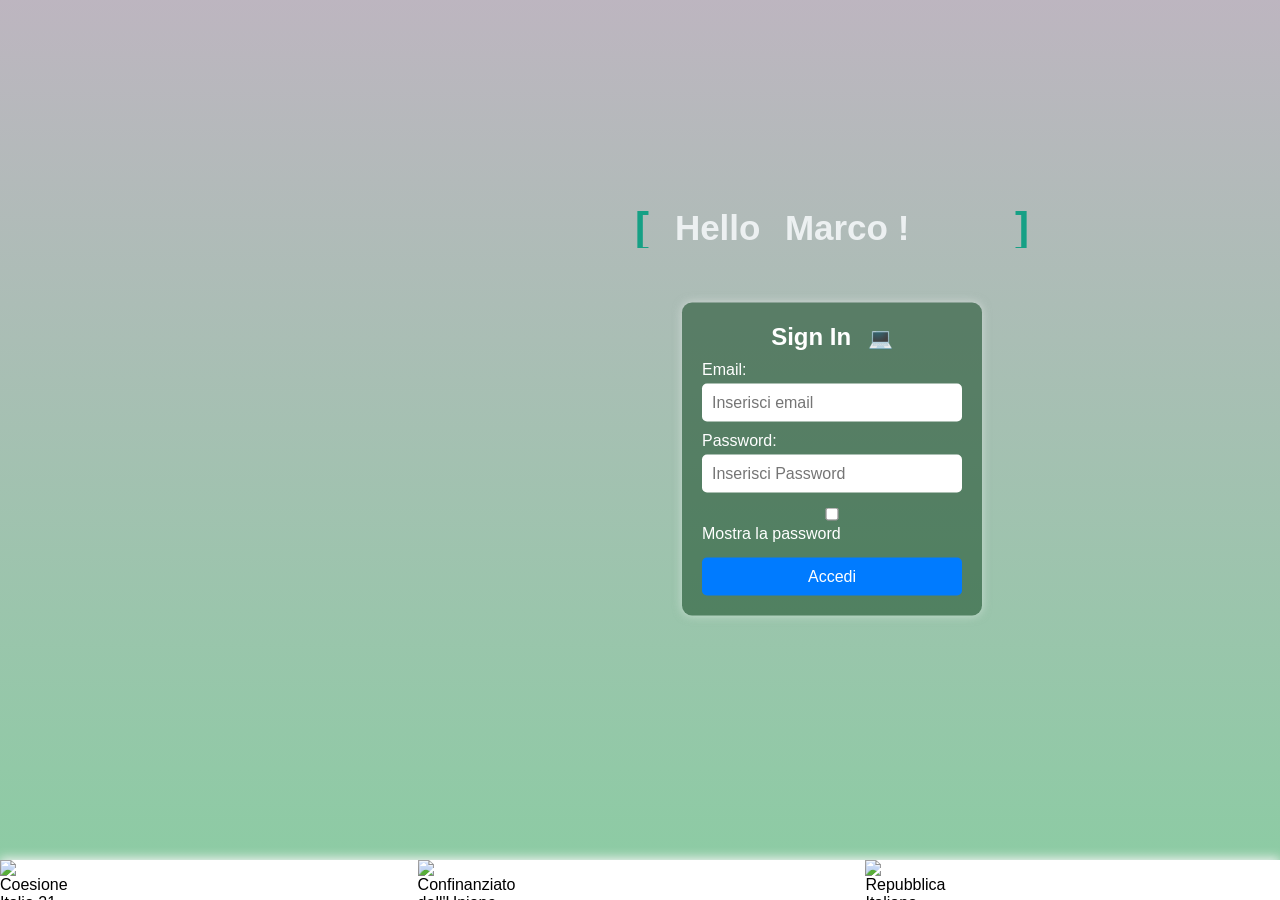
==== signin/index.html @ ffd9a622 "text animation" ====
<!DOCTYPE html>
<html lang="en">
<head>
    <meta charset="UTF-8">
    <meta http-equiv="X-UA-Compatible" content="IE=edge">
    <meta name="viewport" content="width=device-width, initial-scale=1.0">
    <title>Registro Elettronico</title>
    <link rel="stylesheet" href="signin.css">
</head>
<body>
    <div class="container"> 
        <div class="container"> 
            <div class="login-box">
                <h2>Sign In <span style="font-size:20px; padding-left: 10px;">&#128187;</span></h2>
                <form onsubmit="return valida()">
                    <label for="email">Email:</label>
                    <input type="email" id="email" placeholder="Inserisci email" required>
    
                    <label for="password">Password:</label>
                    <input type="password" id="password" placeholder="Inserisci Password" name="password" required>
    
                    <label for="showPassword">
                        <input type="checkbox" id="showPassword" onclick="togglePassword()"> Mostra la password
                    </label>
    
                    <button type="submit">Accedi</button>
                </form>
            </div>
        </div>

        <div class="soci">
            <img src="https://icsrovellasca.edu.it/wp-content/uploads/2024/09/ita-estate.jpg" alt="Coesione Italia 21-27">
            <img src="https://www.indire.it/wp-content/uploads/2023/03/IT-Cofinanziato-dallUnione-europea_POS-scaled.jpg"
                alt="Confinanziato dall'Unione Europea">
            <img src="https://upload.wikimedia.org/wikipedia/commons/thumb/0/00/Emblem_of_Italy.svg/1200px-Emblem_of_Italy.svg.png"
                alt="Repubblica Italiana">
            <img src="https://www.comune.osimo.an.it/wp-content/uploads/2020/11/Schermata-2020-11-03-alle-15.44.06.png"
                alt="Regione Marche">
        </div>

    </div>

    <!-- text animation -->
    <link href="https://fonts.googleapis.com/css?family=Lato" rel="stylesheet">

    <div class="content">
      <div class="content__container">
        <p class="content__container__text">
          Hello
        </p>
        
        <ul class="content__container__list">
          <li class="content__container__list__item">Marco !</li>
          <li class="content__container__list__item">Alessio !</li>
          <li class="content__container__list__item">Nicola !</li>
          <li class="content__container__list__item">Rodolfo !</li>
          <li class="content__container__list__item">Elisa !</li>
          <li class="content__container__list__item">Angelo !</li>
          <li class="content__container__list__item">Andrea !</li>
          <li class="content__container__list__item">Riccardo !</li>
          <li class="content__container__list__item">Gianmarco !</li>
          <li class="content__container__list__item">Francesco !</li>
          <li class="content__container__list__item">Melissio !</li>
          <li class="content__container__list__item">Samuele !</li>
        </ul>
      </div>
    </div>
    
    <script src="signin.js"></script>
</body>
</html>
---- signin/signin.css ----
* {
    margin: 0;
    padding: 0;
    box-sizing: border-box;
    font-family: Arial, sans-serif;
}

body {
    height: 100vh;
    background: linear-gradient(to bottom, rgba(161, 150, 165, 0.7), rgba(23, 154, 71, 0.5)),url("file:///Users/macu/Desktop/register/its-school-register-frontend/signin/its.png") no-repeat center center fixed;
    background-size: cover;
    display: flex;
    justify-content: center;
    align-items: center;
}

.login-box {
    background: rgba(8, 63, 25, 0.5);
    padding: 20px;
    border-radius: 10px;
    box-shadow: 0 0 10px rgba(247, 247, 247, 0.5);
    width: 300px;
    color: white;
    text-align: center;
    position: absolute;
    top: 51%;
    left: 65%;
    transform: translate(-50%, -50%);
}

.login-box label {
    display: block;
    margin-top: 10px;
    text-align: left;
}

.login-box input {
    width: 100%;
    padding: 10px;
    margin-top: 5px;
    border: none;
    border-radius: 5px;
    font-size: 16px;
}

.login-box button {
    width: 100%;
    padding: 10px;
    margin-top: 15px;
    border: none;
    border-radius: 5px;
    background: #007bff;
    color: white;
    font-size: 16px;
    cursor: pointer;
}

.soci {
    display: flex; 
    align-items: center; 
    gap: 350px;  
    background-color: rgb(255, 255, 255); 
    position: fixed; 
    bottom: 0; 
    right: 0; 
    width: 100%; 
    box-shadow: 0px -2px 10px rgb(243, 243, 243);
}

.soci img {
    height: 40px; 
}

.password-container {
    position: relative;
    display: flex;
    align-items: center;
}

/* text animation */

    .content {
        position: absolute;
        top: 32%;
        left: 65%;
        transform: translate(-50%, -50%);
        height: 160px;
        overflow: hidden;
        font-family: 'Lato', sans-serif;
        font-size: 35px;
        line-height: 40px;
        color: #ecf0f1;
    }

    .content__container {
        font-weight: 600;
        overflow: hidden;
        height: 40px;
        padding: 0 40px;
        position: relative;
    }

    .content__container::before {
        content: '[';
        position: absolute;
        left: 0;
        top: 0;
        color: #16a085;
        font-size: 42px;
        line-height: 40px;
        animation: opacity 2s infinite;
    }

    .content__container::after {
        content: ']';
        position: absolute;
        right: 0;
        top: 0;
        color: #16a085;
        font-size: 42px;
        line-height: 40px;
        animation: opacity 2s infinite;
    }

    .content__container__text {
        display: inline;
        float: left;
        margin: 0;
    }

    .content__container__list {
        margin-top: 0;
        padding-left: 110px;
        text-align: left;
        list-style: none;
        animation: change 24s infinite; /* tempo aumentato per 12 step */
    }

    .content__container__list__item {
        line-height: 40px;
        margin: 0;
    }

    @keyframes opacity {
        0%, 100% { opacity: 0; }
        50% { opacity: 1; }
    }
    @keyframes change {
        0%      { transform: translateY(0); }
        8.33%   { transform: translateY(-40px); }
        16.66%  { transform: translateY(-80px); }
        25%     { transform: translateY(-120px); }
        33.33%  { transform: translateY(-160px); }
        41.66%  { transform: translateY(-200px); }
        50%     { transform: translateY(-240px); }
        58.33%  { transform: translateY(-280px); }
        66.66%  { transform: translateY(-320px); }
        75%     { transform: translateY(-360px); }
        83.33%  { transform: translateY(-400px); }
        91.66%  { transform: translateY(-440px); }
        100%    { transform: translateY(0); }
    }
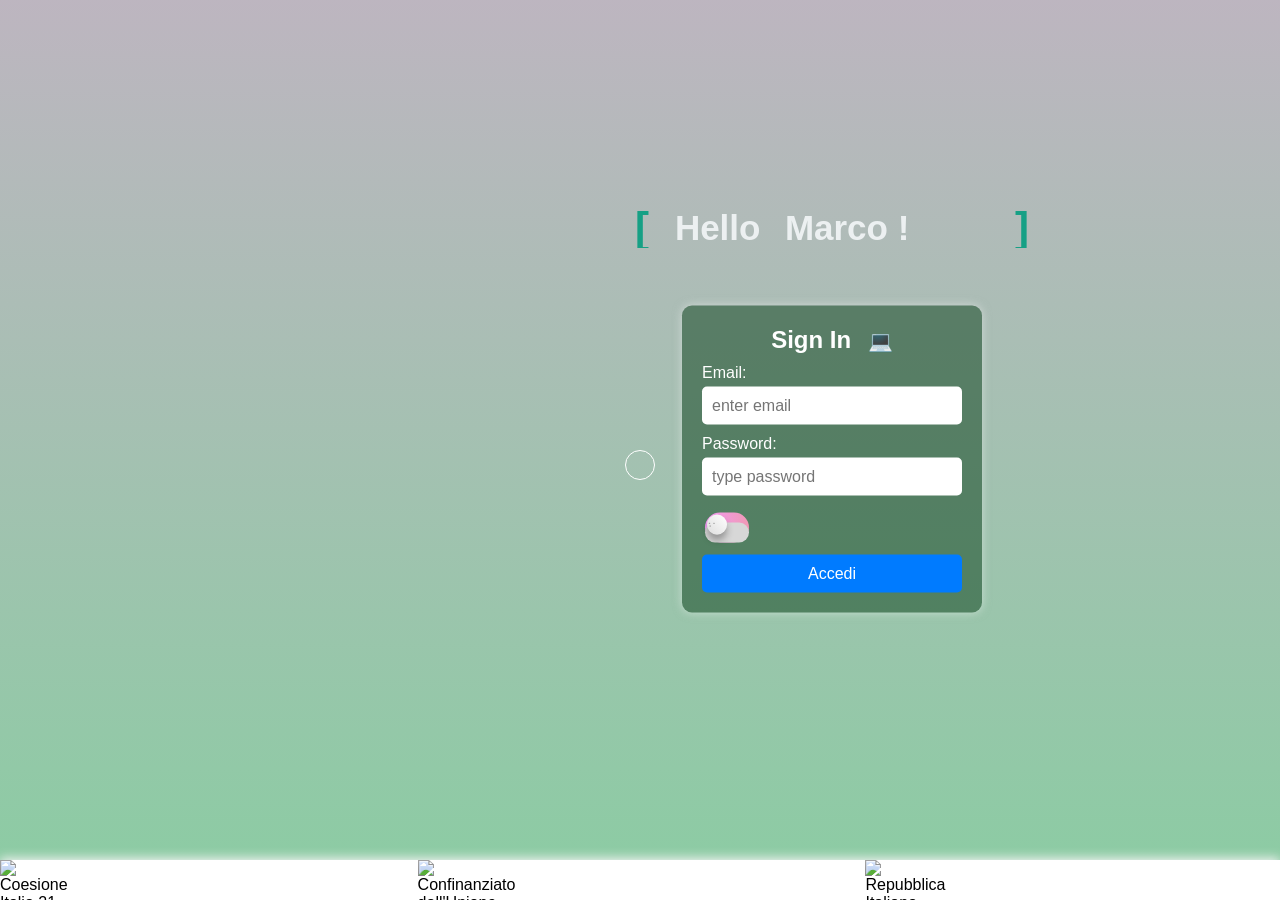
==== commit 7e73c16c: "17 aprile" ====
--- a/signin/index.html
+++ b/signin/index.html
@@ -1,35 +1,41 @@
 <!DOCTYPE html>
 <html lang="en">
+
 <head>
     <meta charset="UTF-8">
     <meta http-equiv="X-UA-Compatible" content="IE=edge">
     <meta name="viewport" content="width=device-width, initial-scale=1.0">
     <title>Registro Elettronico</title>
-    <link rel="stylesheet" href="signin.css">
+    <link rel="stylesheet" href="style.css">
 </head>
+
 <body>
-    <div class="container"> 
-        <div class="container"> 
+    <div class="container">
+        <div class="container">
             <div class="login-box">
                 <h2>Sign In <span style="font-size:20px; padding-left: 10px;">&#128187;</span></h2>
                 <form onsubmit="return valida()">
                     <label for="email">Email:</label>
-                    <input type="email" id="email" placeholder="Inserisci email" required>
-    
+                    <input type="email" id="email" placeholder="enter email" required>
+
                     <label for="password">Password:</label>
-                    <input type="password" id="password" placeholder="Inserisci Password" name="password" required>
-    
-                    <label for="showPassword">
-                        <input type="checkbox" id="showPassword" onclick="togglePassword()"> Mostra la password
-                    </label>
-    
+                    <input type="password" id="password" placeholder="type password" name="password" required>
+                    
+                    <div class="checkbox-wrapper-5" style="margin-top: 10px;">
+                      <div class="check">
+                        <input id="check-5" type="checkbox" onclick="togglePassword()"> 
+                        <label for="check-5"></label>
+                      </div>
+                    </div>
+                    
                     <button type="submit">Accedi</button>
                 </form>
             </div>
         </div>
 
         <div class="soci">
-            <img src="https://icsrovellasca.edu.it/wp-content/uploads/2024/09/ita-estate.jpg" alt="Coesione Italia 21-27">
+            <img src="https://icsrovellasca.edu.it/wp-content/uploads/2024/09/ita-estate.jpg"
+                alt="Coesione Italia 21-27">
             <img src="https://www.indire.it/wp-content/uploads/2023/03/IT-Cofinanziato-dallUnione-europea_POS-scaled.jpg"
                 alt="Confinanziato dall'Unione Europea">
             <img src="https://upload.wikimedia.org/wikipedia/commons/thumb/0/00/Emblem_of_Italy.svg/1200px-Emblem_of_Italy.svg.png"
@@ -40,32 +46,40 @@
 
     </div>
 
+    <!-- cursor -->
+    <div class="cursor"></div>
+
     <!-- text animation -->
     <link href="https://fonts.googleapis.com/css?family=Lato" rel="stylesheet">
 
     <div class="content">
-      <div class="content__container">
-        <p class="content__container__text">
-          Hello
-        </p>
-        
-        <ul class="content__container__list">
-          <li class="content__container__list__item">Marco !</li>
-          <li class="content__container__list__item">Alessio !</li>
-          <li class="content__container__list__item">Nicola !</li>
-          <li class="content__container__list__item">Rodolfo !</li>
-          <li class="content__container__list__item">Elisa !</li>
-          <li class="content__container__list__item">Angelo !</li>
-          <li class="content__container__list__item">Andrea !</li>
-          <li class="content__container__list__item">Riccardo !</li>
-          <li class="content__container__list__item">Gianmarco !</li>
-          <li class="content__container__list__item">Francesco !</li>
-          <li class="content__container__list__item">Melissio !</li>
-          <li class="content__container__list__item">Samuele !</li>
-        </ul>
-      </div>
+        <div class="content__container">
+            <p class="content__container__text">
+                Hello
+            </p>
+
+            <ul class="content__container__list">
+                <li class="content__container__list__item">Marco ! </li> 
+                <li class="content__container__list__item">Alessio !</li> 
+                <li class="content__container__list__item">Nicola !</li> 
+                <li class="content__container__list__item">Rodolfo !</li>
+                <li class="content__container__list__item">Elisa !</li>
+                <li class="content__container__list__item">Angelo !</li>
+                <li class="content__container__list__item">Andrea !</li>
+                <li class="content__container__list__item">Riccardo !</li>
+                <li class="content__container__list__item">Gianmarco !</li>
+                <li class="content__container__list__item">Francesco !</li>
+                <li class="content__container__list__item">Melissio !</li>
+                <li class="content__container__list__item">Samuele !</li>
+                <li class="content__container__list__item">Carlo !</li>
+                <li class="content__container__list__item">Mauro !</li>
+                <li class="content__container__list__item">Flavio !</li> 
+                <li class="content__container__list__item">Michele !</li> 
+            </ul>
+        </div>
     </div>
-    
+
     <script src="signin.js"></script>
 </body>
-</html>
+
+</html>
--- a/signin/style.css
+++ b/signin/style.css
@@ -0,0 +1,391 @@
+* {
+    margin: 0;
+    padding: 0;
+    box-sizing: border-box;
+    font-family: Arial, sans-serif;
+}
+
+body {
+    height: 100vh;
+    background: linear-gradient(to bottom, rgba(161, 150, 165, 0.7), rgba(23, 154, 71, 0.5)), url("file:///Users/macu/Desktop/register/its-school-register-frontend/signin/its.png") no-repeat center center fixed;
+    background-size: cover;
+    display: flex;
+    justify-content: center;
+    align-items: center;
+}
+
+.login-box {
+    background: rgba(8, 63, 25, 0.5);
+    padding: 20px;
+    border-radius: 10px;
+    box-shadow: 0 0 10px rgba(247, 247, 247, 0.5);
+    width: 300px;
+    color: white;
+    text-align: center;
+    position: absolute;
+    top: 51%;
+    left: 65%;
+    transform: translate(-50%, -50%);
+}
+
+.login-box label {
+    display: block;
+    margin-top: 10px;
+    text-align: left;
+}
+
+.login-box input {
+    width: 100%;
+    padding: 10px;
+    margin-top: 5px;
+    border: none;
+    border-radius: 5px;
+    font-size: 16px;
+}
+
+.login-box button {
+    width: 100%;
+    padding: 10px;
+    margin-top: 15px;
+    border: none;
+    border-radius: 5px;
+    background: #007bff;
+    color: white;
+    font-size: 16px;
+    cursor: pointer;
+}
+
+/* showpwd */
+.show-password-label {
+    display: flex;
+    align-items: center;
+    font-size: 14px;
+    cursor: pointer;
+    user-select: none;
+    gap: 10px;
+}
+
+#showPassword {
+    width: 18px;
+    height: 18px;
+    accent-color: #e100ff;
+    margin-right: 10px;
+    cursor: pointer;
+
+}
+
+/* soci */
+.soci {
+    display: flex;
+    align-items: center;
+    gap: 350px;
+    background-color: rgb(255, 255, 255);
+    position: fixed;
+    bottom: 0;
+    right: 0;
+    width: 100%;
+    box-shadow: 0px -2px 10px rgb(243, 243, 243);
+}
+
+.soci img {
+    height: 40px;
+}
+
+.password-container {
+    position: relative;
+    display: flex;
+    align-items: center;
+}
+
+/* cursor */
+.cursor {
+    display: block;
+    width: 30px;
+    height: 30px;
+    position: absolute;
+    top: 50%;
+    left: 50%;
+    transform: translate(-50%);
+    border-radius: 50%;
+    background: transparent;
+    pointer-events: none;
+    z-index: 111;
+    border: 1px solid #fff;
+    transition: all 0.2s ease-out;
+    animation: moveCursor1 .5s infinite alternate;
+}
+
+.expand {
+    background: transparent;
+    animation: moveCursor2 .5s forwards;
+    border: 1px solid yellow;
+}
+
+@keyframes moveCursor1 {
+    from {
+        transform: scale(1);
+    }
+
+    to {
+        transform: scale(.8);
+    }
+}
+
+@keyframes moveCursor2 {
+    0% {
+        transform: scale(1);
+    }
+
+    50% {
+        transform: scale(2.5);
+    }
+
+    100% {
+        transform: scale(1);
+        opacity: 0;
+    }
+}
+
+/* checkbox */
+.checkbox-wrapper-5 .check {
+    --size: 20px;
+    position: relative;
+    margin-right: 210px;
+    top: 7px;
+    background: linear-gradient(90deg, #f19af3, #f099b5);
+    line-height: 0;
+    perspective: 400px;
+    font-size: var(--size);
+}
+
+.checkbox-wrapper-5 .check input[type="checkbox"],
+.checkbox-wrapper-5 .check label,
+.checkbox-wrapper-5 .check label::before,
+.checkbox-wrapper-5 .check label::after,
+.checkbox-wrapper-5 .check {
+    appearance: none;
+    display: inline-block;
+    border-radius: var(--size);
+    border: 0;
+    transition: .35s ease-in-out;
+    box-sizing: border-box;
+    cursor: pointer;
+}
+
+.checkbox-wrapper-5 .check label {
+    width: calc(2.2 * var(--size));
+    height: var(--size);
+    background: #d7d7d7;
+    overflow: hidden;
+}
+
+.checkbox-wrapper-5 .check input[type="checkbox"] {
+    position: absolute;
+    z-index: 1;
+    width: calc(.8 * var(--size));
+    height: calc(.8 * var(--size));
+    top: calc(.1 * var(--size));
+    left: calc(.1 * var(--size));
+    background: linear-gradient(45deg, #dedede, #ffffff);
+    box-shadow: 0 6px 7px rgba(0, 0, 0, 0.3);
+    outline: none;
+    margin: 0;
+}
+
+.checkbox-wrapper-5 .check input[type="checkbox"]:checked {
+    left: calc(1.3 * var(--size));
+}
+
+.checkbox-wrapper-5 .check input[type="checkbox"]:checked+label {
+    background: transparent;
+}
+
+.checkbox-wrapper-5 .check label::before,
+.checkbox-wrapper-5 .check label::after {
+    content: "· ·";
+    position: absolute;
+    overflow: hidden;
+    left: calc(.15 * var(--size));
+    top: calc(.5 * var(--size));
+    height: var(--size);
+    letter-spacing: calc(-0.04 * var(--size));
+    color: #9b9b9b;
+    font-family: "Times New Roman", serif;
+    z-index: 2;
+    font-size: calc(.6 * var(--size));
+    border-radius: 0;
+    transform-origin: 0 0 calc(-0.5 * var(--size));
+    backface-visibility: hidden;
+}
+
+.checkbox-wrapper-5 .check label::after {
+    content: "●";
+    top: calc(.65 * var(--size));
+    left: calc(.2 * var(--size));
+    height: calc(.1 * var(--size));
+    width: calc(.35 * var(--size));
+    font-size: calc(.2 * var(--size));
+    transform-origin: 0 0 calc(-0.4 * var(--size));
+}
+
+.checkbox-wrapper-5 .check input[type="checkbox"]:checked+label::before,
+.checkbox-wrapper-5 .check input[type="checkbox"]:checked+label::after {
+    left: calc(1.55 * var(--size));
+    top: calc(.4 * var(--size));
+    line-height: calc(.1 * var(--size));
+    transform: rotateY(360deg);
+}
+
+.checkbox-wrapper-5 .check input[type="checkbox"]:checked+label::after {
+    height: calc(.16 * var(--size));
+    top: calc(.55 * var(--size));
+    left: calc(1.6 * var(--size));
+    font-size: calc(.6 * var(--size));
+    line-height: 0;
+}
+
+/* text animation */
+.content {
+    position: absolute;
+    top: 32%;
+    left: 65%;
+    transform: translate(-50%, -50%);
+    height: 160px;
+    overflow: hidden;
+    font-family: 'Lato', sans-serif;
+    font-size: 35px;
+    line-height: 40px;
+    color: #ecf0f1;
+}
+
+.content__container {
+    font-weight: 600;
+    overflow: hidden;
+    height: 40px;
+    padding: 0 40px;
+    position: relative;
+}
+
+.content__container::before {
+    content: '[';
+    position: absolute;
+    left: 0;
+    top: 0;
+    color: #16a085;
+    font-size: 42px;
+    line-height: 40px;
+    animation: opacity 2s infinite;
+}
+
+.content__container::after {
+    content: ']';
+    position: absolute;
+    right: 0;
+    top: 0;
+    color: #16a085;
+    font-size: 42px;
+    line-height: 40px;
+    animation: opacity 2s infinite;
+}
+
+.content__container__text {
+    display: inline;
+    float: left;
+    margin: 0;
+}
+
+.content__container__list {
+    margin-top: 0;
+    padding-left: 110px;
+    text-align: left;
+    list-style: none;
+    animation: change 20s infinite;
+
+}
+
+.content__container__list__item {
+    line-height: 40px;
+    margin: 0;
+}
+
+@keyframes opacity {
+
+    0%,
+    100% {
+        opacity: 0;
+    }
+
+    50% {
+        opacity: 1;
+    }
+}
+
+@keyframes change {
+    0% {
+        transform: translateY(0);
+    }
+
+    6.25% {
+        transform: translateY(-40px);
+    }
+
+    12.5% {
+        transform: translateY(-80px);
+    }
+
+    18.75% {
+        transform: translateY(-120px);
+    }
+
+    25% {
+        transform: translateY(-160px);
+    }
+
+    31.25% {
+        transform: translateY(-200px);
+    }
+
+    37.5% {
+        transform: translateY(-240px);
+    }
+
+    43.75% {
+        transform: translateY(-280px);
+    }
+
+    50% {
+        transform: translateY(-320px);
+    }
+
+    56.25% {
+        transform: translateY(-360px);
+    }
+
+    62.5% {
+        transform: translateY(-400px);
+    }
+
+    68.75% {
+        transform: translateY(-440px);
+    }
+
+    75% {
+        transform: translateY(-480px);
+    }
+
+    81.25% {
+        transform: translateY(-520px);
+    }
+
+    87.5% {
+        transform: translateY(-560px);
+    }
+
+    93.75% {
+        transform: translateY(-600px);
+    }
+
+    100% {
+        transform: translateY(0);
+    }
+}
